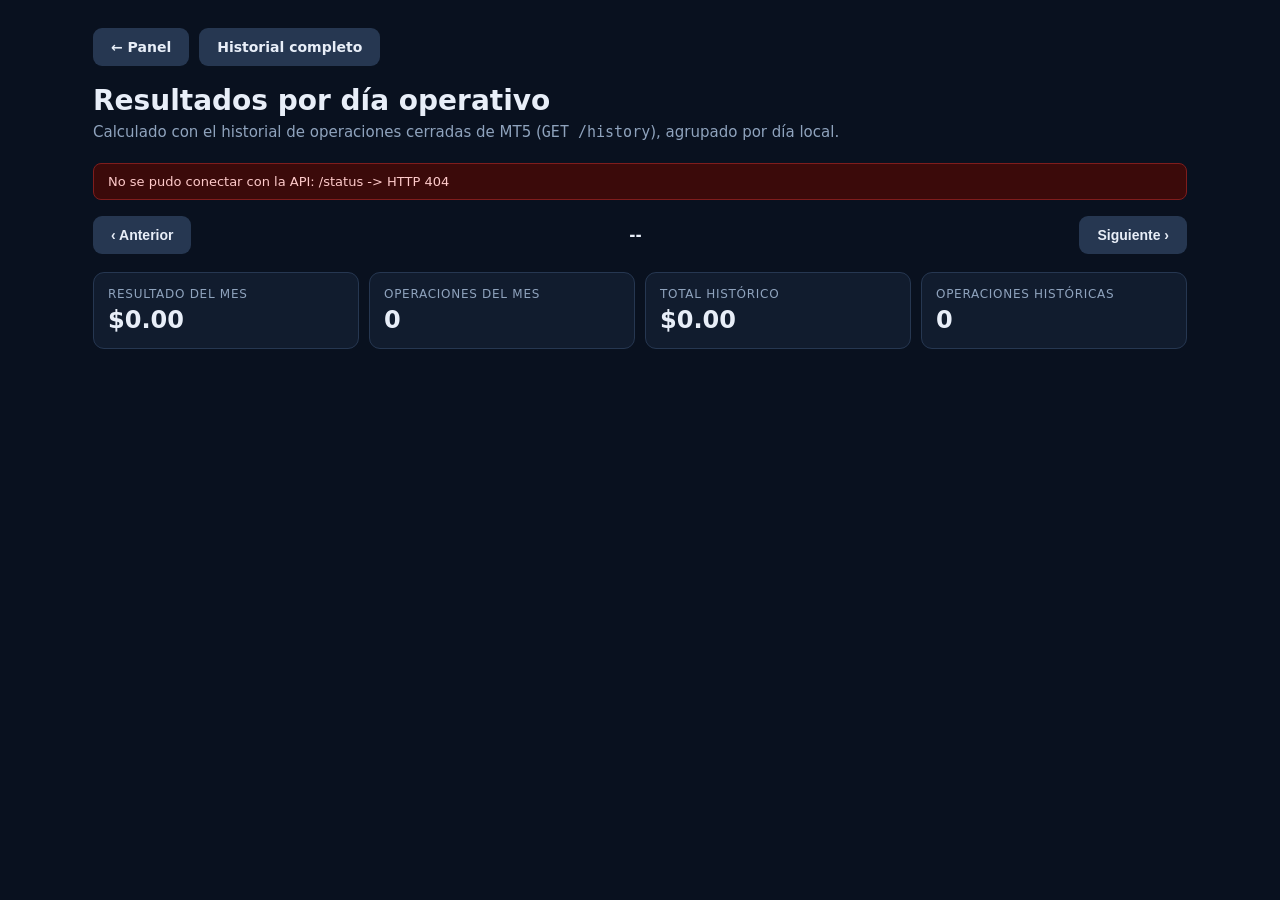
==== panel/calendar.html @ e5d22267 "panel: rediseno de estilo tomado de C:\Dev\tradingbot (solo CSS/layout) A pedido del usuario: copia " ====
<!doctype html>
<html lang="es">
<head>
<meta charset="utf-8">
<meta name="viewport" content="width=device-width, initial-scale=1">
<title>pivot-x-sentinel · Calendario</title>
<link rel="stylesheet" href="style.css">
</head>
<body>
<main class="narrow">

<div class="toolbar">
  <a class="nav" href="index.html">← Panel</a>
  <a class="nav" href="history.html">Historial completo</a>
</div>

<h1>Resultados por día operativo</h1>
<div class="sub" id="scope">Calculado con el historial de operaciones cerradas de MT5 (<code>GET /history</code>), agrupado por día local.</div>

<div class="err-banner" id="err"></div>

<div class="toolbar">
  <button class="nav" id="btnPrev">‹ Anterior</button>
  <strong id="monthLabel" style="flex:1; text-align:center;">--</strong>
  <button class="nav" id="btnNext">Siguiente ›</button>
</div>

<div class="totals">
  <div class="total-card"><span>Resultado del mes</span><b id="monthResult">$0.00</b></div>
  <div class="total-card"><span>Operaciones del mes</span><b id="monthOps">0</b></div>
  <div class="total-card"><span>Total histórico</span><b id="totalResult">$0.00</b></div>
  <div class="total-card"><span>Operaciones históricas</span><b id="totalOps">0</b></div>
</div>

<div class="calendar" id="calGrid"></div>

</main>
<script src="app.js"></script>
<script>
const DAY_NAMES = ["lun", "mar", "mié", "jue", "vie", "sáb", "dom"];
let allTrades = [];
let cursor = new Date();
cursor.setDate(1);

async function load() {
  try {
    const s = await apiGet("/status");
    const qs = s.symbol ? `?symbol=${s.symbol}&magic=${s.magic}&days=3650` : "?days=3650";
    const history = await apiGet("/history" + qs);
    allTrades = closedTrades(history);
    const totals = tradeStats(allTrades);
    document.getElementById("totalResult").textContent = fmtUSD(totals.total);
    document.getElementById("totalResult").className = totals.total >= 0 ? "ok" : "bad";
    document.getElementById("totalOps").textContent = totals.n;
    render();
  } catch (err) {
    showError("err", err);
  }
}

function render() {
  const year = cursor.getFullYear();
  const month = cursor.getMonth();
  document.getElementById("monthLabel").textContent =
    cursor.toLocaleDateString("es-AR", { month: "long", year: "numeric" });

  const byDay = {};
  for (const t of allTrades) {
    const d = new Date(t.time * 1000);
    if (d.getFullYear() !== year || d.getMonth() !== month) continue;
    const key = d.getDate();
    if (!byDay[key]) byDay[key] = [];
    byDay[key].push(t);
  }

  let monthTotal = 0, monthOps = 0;
  for (const key in byDay) {
    monthOps += byDay[key].length;
    monthTotal += byDay[key].reduce((s, t) => s + t.net, 0);
  }
  document.getElementById("monthResult").textContent = fmtUSD(monthTotal);
  document.getElementById("monthResult").className = monthTotal >= 0 ? "ok" : "bad";
  document.getElementById("monthOps").textContent = monthOps;

  const firstOfMonth = new Date(year, month, 1);
  const startOffset = (firstOfMonth.getDay() + 6) % 7; // lunes=0
  const daysInMonth = new Date(year, month + 1, 0).getDate();

  const grid = document.getElementById("calGrid");
  let html = DAY_NAMES.map((n) => `<div class="weekday">${n}</div>`).join("");
  for (let i = 0; i < startOffset; i++) html += `<div class="day empty"></div>`;

  for (let day = 1; day <= daysInMonth; day++) {
    const trades = byDay[day] || [];
    if (!trades.length) {
      html += `<div class="day"><div class="number">${day}</div><div class="muted" style="margin-top:15px;">Sin operaciones</div></div>`;
      continue;
    }
    const stats = tradeStats(trades);
    const cls = stats.total >= 0 ? "ok" : "bad";
    html += `<div class="day">
      <div class="number">${day}</div>
      <div class="result ${cls}">${fmtUSD(stats.total)}</div>
      <div class="muted">${stats.n} ops · ${stats.wins}G / ${stats.losses}P</div>
    </div>`;
  }
  grid.innerHTML = html;
}

document.getElementById("btnPrev").addEventListener("click", () => {
  cursor.setMonth(cursor.getMonth() - 1);
  render();
});
document.getElementById("btnNext").addEventListener("click", () => {
  cursor.setMonth(cursor.getMonth() + 1);
  render();
});

load();
</script>
</body>
</html>
---- panel/style.css ----
/* Paleta y estructura tomadas de C:\Dev\tradingbot (dashboard "M1 Pivotes 15")
   a pedido del usuario -- SOLO estilo, la logica/endpoints son propios de
   este proyecto (docs/spec-panel.md). */
:root {
  --bg: #09111f;
  --card: #111c2e;
  --card-border: #263751;
  --text: #e8eef8;
  --muted: #8fa3bd;
  --label: #8fa3bd;
  --green: #24d17e;
  --red: #ff5d6c;
  --blue: #4da3ff;
  --yellow: #ffcc66;
}

* { box-sizing: border-box; }

body {
  margin: 0;
  background: var(--bg);
  color: var(--text);
  font: 15px system-ui, "Segoe UI", Roboto, Helvetica, Arial, sans-serif;
}

main {
  max-width: 1280px;
  margin: auto;
  padding: 28px;
}
main.narrow { max-width: 1150px; }
main.narrower { max-width: 1050px; }

a { color: inherit; }

h1 { margin: 0 0 6px; font-size: 28px; }
.sub { color: var(--muted); margin-bottom: 22px; }

.toolbar {
  display: flex;
  align-items: center;
  gap: 10px;
  margin-bottom: 18px;
  flex-wrap: wrap;
}
.nav-group { display: flex; gap: 10px; margin-left: auto; flex-wrap: wrap; }

button, .nav, .btn {
  border: 0;
  border-radius: 9px;
  padding: 11px 18px;
  font-weight: 700;
  font-size: 14px;
  cursor: pointer;
  text-decoration: none;
  display: inline-block;
  color: var(--text);
  background: #263751;
}
button:disabled { opacity: 0.35; cursor: not-allowed; filter: grayscale(0.7); }

.start, .btn-start { background: var(--green); color: #062315; }
.stop, .btn-stop { background: var(--red); color: white; }
.export, .btn-primary { background: var(--green); color: #062315; }

.grid { display: grid; grid-template-columns: repeat(4, 1fr); gap: 12px; }
.card {
  background: var(--card);
  border: 1px solid var(--card-border);
  border-radius: 13px;
  padding: 16px;
}
.label {
  color: var(--label);
  font-size: 12px;
  text-transform: uppercase;
  letter-spacing: 0.08em;
}
.value, .big { font-size: 24px; font-weight: 750; margin-top: 6px; }
.wide { grid-column: span 2; }
.wide3 { grid-column: span 3; }
.full { grid-column: 1 / -1; }

.status-help { color: var(--muted); line-height: 1.45; margin-top: 7px; font-size: 13px; }

table { width: 100%; border-collapse: collapse; margin-top: 8px; }
th, td { padding: 10px; text-align: left; border-bottom: 1px solid var(--card-border); font-size: 13px; }
th { color: var(--muted); text-transform: uppercase; font-size: 11px; letter-spacing: 0.04em; }

.ok, .green { color: var(--green); }
.bad, .red { color: var(--red); }
.warning, .yellow { color: var(--yellow); }
.muted { color: var(--muted); }

.events-list { margin-top: 6px; font-size: 13px; color: var(--muted); line-height: 1.75; max-height: 320px; overflow-y: auto; }
.events-list p { margin: 0 0 5px; }
.events-list .ev-time { color: var(--text); }

#active, .active-list { margin-top: 6px; font-size: 13px; line-height: 1.55; }
#active p, .active-list p { margin: 0 0 4px; }

.chart-wrap { width: 100%; overflow-x: auto; }
svg.equity-curve { width: 100%; height: 180px; margin-top: 12px; display: block; }

.sample-grid { display: grid; grid-template-columns: 1fr 1fr; gap: 0 22px; margin-top: 10px; }
.sample-item { padding: 10px 0; border-bottom: 1px solid var(--card-border); }
.sample-item span { display: block; color: var(--muted); font-size: 12px; margin-bottom: 4px; }
.sample-item b { font-size: 16px; }

.config-grid { display: grid; grid-template-columns: repeat(2, 1fr); gap: 12px; }
.setting {
  display: flex;
  flex-direction: column;
  gap: 7px;
  background: #0d1727;
  border: 1px solid var(--card-border);
  border-radius: 9px;
  padding: 13px;
}
.setting b, .setting label { font-size: 14px; font-weight: 700; }
.setting small { color: var(--muted); line-height: 1.35; }
.setting input, .setting select {
  background: #08111f;
  border: 1px solid #3b506e;
  border-radius: 7px;
  color: var(--text);
  font-size: 16px;
  padding: 9px;
  width: 100%;
}
.setting input[type="checkbox"] { width: auto; }
.locked { opacity: 0.72; }
details { margin-top: 14px; }
summary { cursor: pointer; color: var(--muted); }

.summary { display: flex; gap: 24px; flex-wrap: wrap; margin-bottom: 12px; }
.summary b { font-size: 20px; }

.totals { display: grid; grid-template-columns: repeat(4, 1fr); gap: 10px; margin-bottom: 20px; }
.total-card { background: var(--card); border: 1px solid var(--card-border); border-radius: 11px; padding: 14px; }
.total-card span { display: block; color: var(--muted); font-size: 12px; text-transform: uppercase; letter-spacing: 0.06em; }
.total-card b { display: block; font-size: 24px; margin-top: 5px; }

.calendar { display: grid; grid-template-columns: repeat(7, 1fr); gap: 8px; }
.weekday { color: var(--muted); text-align: center; padding: 8px; font-size: 12px; text-transform: uppercase; }
.day { min-height: 118px; background: var(--card); border: 1px solid var(--card-border); border-radius: 11px; padding: 10px; font-size: 13px; }
.day.empty { background: transparent; border-color: transparent; }
.number { font-weight: 750; }
.result { font-size: 20px; font-weight: 800; margin: 12px 0 6px; }

.err-banner {
  background: #3b0a0a;
  border: 1px solid #7f1d1d;
  color: #fecaca;
  padding: 10px 14px;
  border-radius: 8px;
  font-size: 13px;
  margin-bottom: 16px;
  display: none;
}
.err-banner.show { display: block; }

.loading { color: var(--muted); font-size: 13px; padding: 20px 0; }

@media (max-width: 850px) {
  .grid, .config-grid, .totals { grid-template-columns: 1fr 1fr; }
  .toolbar { flex-wrap: wrap; }
  .nav-group { width: 100%; margin-left: 0; }
}
@media (max-width: 520px) {
  .grid, .config-grid, .totals, .calendar { grid-template-columns: 1fr; }
  .wide, .wide3 { grid-column: span 1; }
  .nav-group { flex-wrap: wrap; }
}
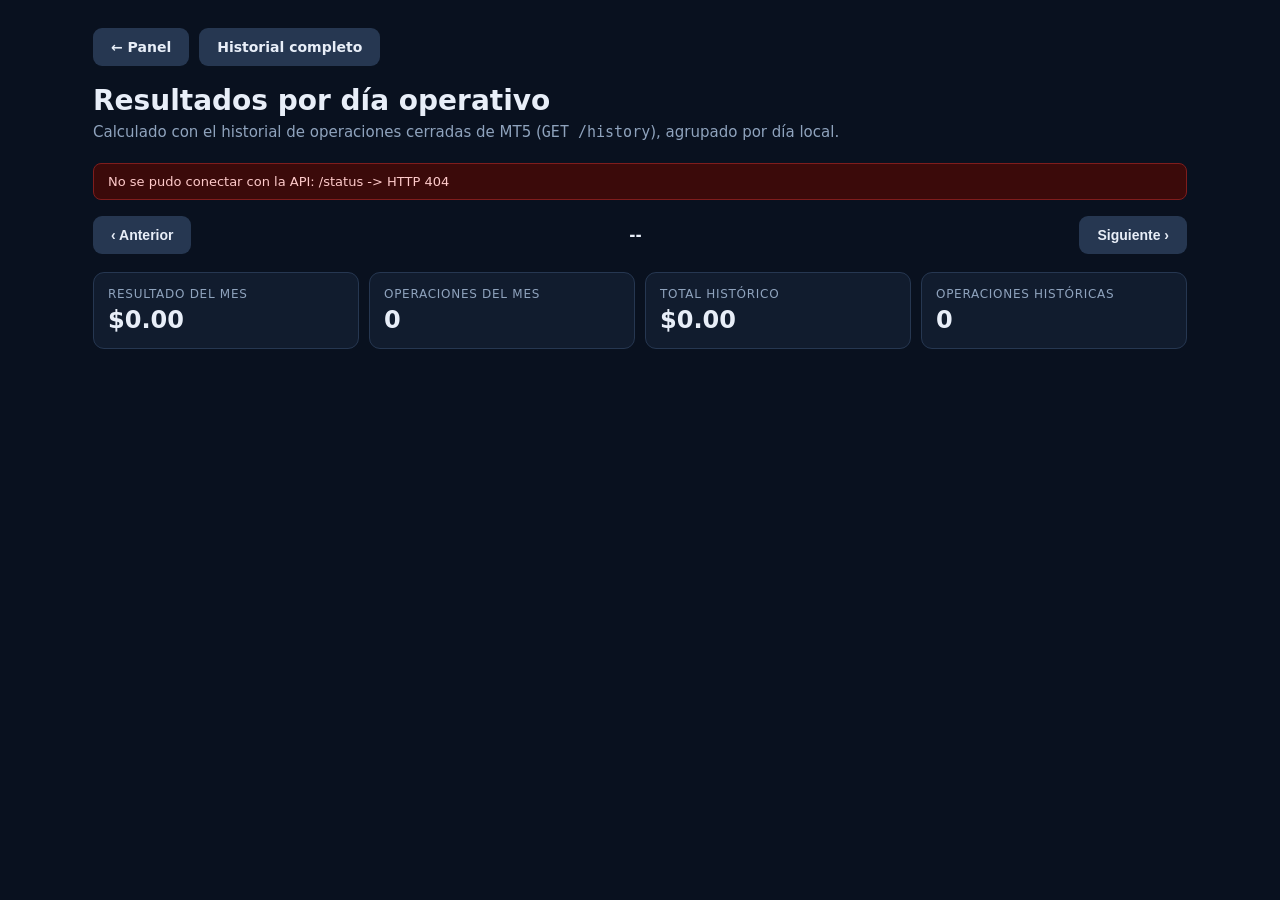
==== commit 97e56d66: "scoring: agrega Score 4 (Nodo, perfil de volumen de rango fijo) strategy/scoring.py: node_score() ar" ====
--- a/panel/calendar.html
+++ b/panel/calendar.html
@@ -4,7 +4,7 @@
 <meta charset="utf-8">
 <meta name="viewport" content="width=device-width, initial-scale=1">
 <title>pivot-x-sentinel · Calendario</title>
-<link rel="stylesheet" href="style.css">
+<link rel="stylesheet" href="style.css?v=3">
 </head>
 <body>
 <main class="narrow">
@@ -35,7 +35,7 @@
 <div class="calendar" id="calGrid"></div>
 
 </main>
-<script src="app.js"></script>
+<script src="app.js?v=4"></script>
 <script>
 const DAY_NAMES = ["lun", "mar", "mié", "jue", "vie", "sáb", "dom"];
 let allTrades = [];
--- a/panel/style.css
+++ b/panel/style.css
@@ -162,6 +162,52 @@
 
 .loading { color: var(--muted); font-size: 13px; padding: 20px 0; }
 
+/* Calificación de entrada (Divergencia/Tendencia/CVP, ver strategy/scoring.py):
+   ícono + popover CSS puro, sin librerías -- panel/app.js arma el contenido
+   (scoreBadge()), acá solo el look. */
+.score-badge { position: relative; display: inline-block; }
+.score-icon {
+  cursor: default;
+  font-size: 12px;
+  font-weight: 700;
+  padding: 3px 8px;
+  border-radius: 999px;
+  background: #0d1727;
+  border: 1px solid var(--card-border);
+  white-space: nowrap;
+}
+.score-icon.ok { border-color: var(--green); }
+.score-icon.bad { border-color: var(--red); }
+.score-pop {
+  display: none;
+  position: absolute;
+  right: 0;
+  bottom: 100%;
+  margin-bottom: 8px;
+  width: 260px;
+  max-width: 80vw;
+  background: var(--card);
+  border: 1px solid var(--card-border);
+  border-radius: 11px;
+  padding: 12px;
+  box-shadow: 0 10px 30px rgba(0, 0, 0, 0.45);
+  z-index: 20;
+  text-align: left;
+  font-size: 12px;
+  line-height: 1.4;
+}
+.score-badge:hover .score-pop,
+.score-badge:focus-within .score-pop { display: block; }
+.score-row { margin-bottom: 8px; }
+.score-row:last-of-type { margin-bottom: 0; }
+.score-row b { font-size: 12px; }
+.score-total {
+  margin-top: 10px;
+  padding-top: 8px;
+  border-top: 1px solid var(--card-border);
+  color: var(--muted);
+}
+
 @media (max-width: 850px) {
   .grid, .config-grid, .totals { grid-template-columns: 1fr 1fr; }
   .toolbar { flex-wrap: wrap; }
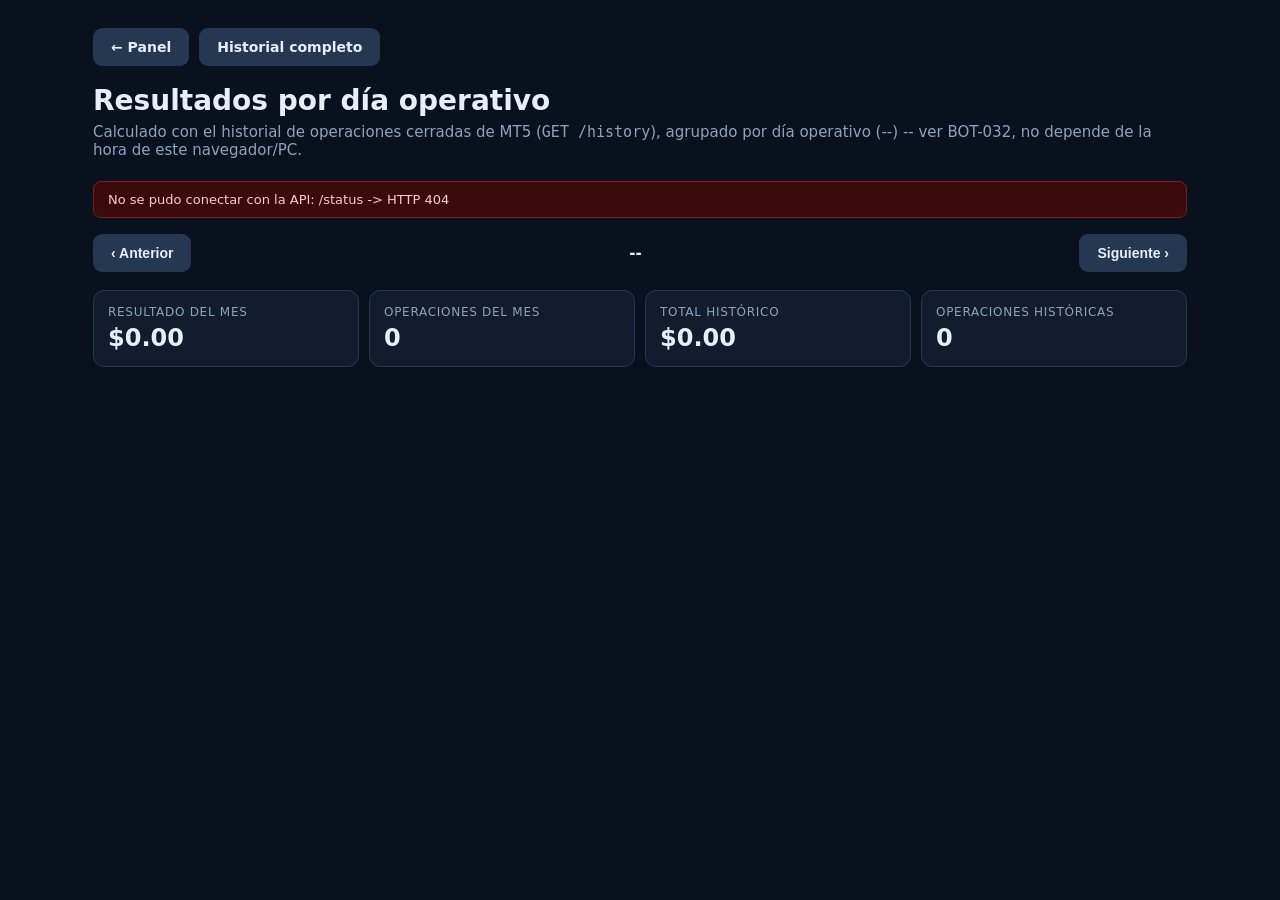
==== commit 357e39ba: "feat: BOT-032 daily loss kill switch Kill switch de perdida diaria: bloquea operaciones NUEVAS al al" ====
--- a/panel/calendar.html
+++ b/panel/calendar.html
@@ -15,7 +15,7 @@
 </div>
 
 <h1>Resultados por día operativo</h1>
-<div class="sub" id="scope">Calculado con el historial de operaciones cerradas de MT5 (<code>GET /history</code>), agrupado por día local.</div>
+<div class="sub" id="scope">Calculado con el historial de operaciones cerradas de MT5 (<code>GET /history</code>), agrupado por día operativo (<span id="tzLabel">--</span>) -- ver BOT-032, no depende de la hora de este navegador/PC.</div>
 
 <div class="err-banner" id="err"></div>
 
@@ -42,9 +42,31 @@
 let cursor = new Date();
 cursor.setDate(1);
 
+// BOT-032 #5: la frontera del dia (y por lo tanto el mes que agrupa este
+// calendario) la define el BACKEND (`operating_timezone`, GET /status) --
+// nunca la zona horaria de este navegador/PC. `Intl.DateTimeFormat` con
+// `timeZone` explicito trae la base IANA completa en cualquier navegador
+// moderno, asi que esto funciona sin hardcodear ningun offset.
+let OPERATING_TZ = "UTC";
+
+function operatingDateParts(unixSeconds, tz) {
+  const dtf = new Intl.DateTimeFormat("en-CA", {
+    timeZone: tz, year: "numeric", month: "2-digit", day: "2-digit",
+  });
+  const parts = Object.fromEntries(dtf.formatToParts(new Date(unixSeconds * 1000)).map((p) => [p.type, p.value]));
+  return { year: Number(parts.year), month: Number(parts.month) - 1, day: Number(parts.day) };
+}
+
 async function load() {
   try {
     const s = await apiGet("/status");
+    OPERATING_TZ = s.operating_timezone || "UTC";
+    document.getElementById("tzLabel").textContent = OPERATING_TZ;
+    // Mes inicial = mes del dia operativo ACTUAL, no el mes local del
+    // navegador (pueden diferir cerca de la medianoche/fin de mes).
+    const today = operatingDateParts(Math.floor(Date.now() / 1000), OPERATING_TZ);
+    cursor = new Date(today.year, today.month, 1);
+
     const qs = s.symbol ? `?symbol=${s.symbol}&magic=${s.magic}&days=3650` : "?days=3650";
     const history = await apiGet("/history" + qs);
     allTrades = closedTrades(history);
@@ -66,9 +88,9 @@
 
   const byDay = {};
   for (const t of allTrades) {
-    const d = new Date(t.time * 1000);
-    if (d.getFullYear() !== year || d.getMonth() !== month) continue;
-    const key = d.getDate();
+    const d = operatingDateParts(t.time, OPERATING_TZ);
+    if (d.year !== year || d.month !== month) continue;
+    const key = d.day;
     if (!byDay[key]) byDay[key] = [];
     byDay[key].push(t);
   }
--- a/panel/style.css
+++ b/panel/style.css
@@ -34,6 +34,7 @@
 a { color: inherit; }
 
 h1 { margin: 0 0 6px; font-size: 28px; }
+.version-tag { color: var(--muted); font-size: 14px; font-weight: normal; vertical-align: middle; }
 .sub { color: var(--muted); margin-bottom: 22px; }
 
 .toolbar {
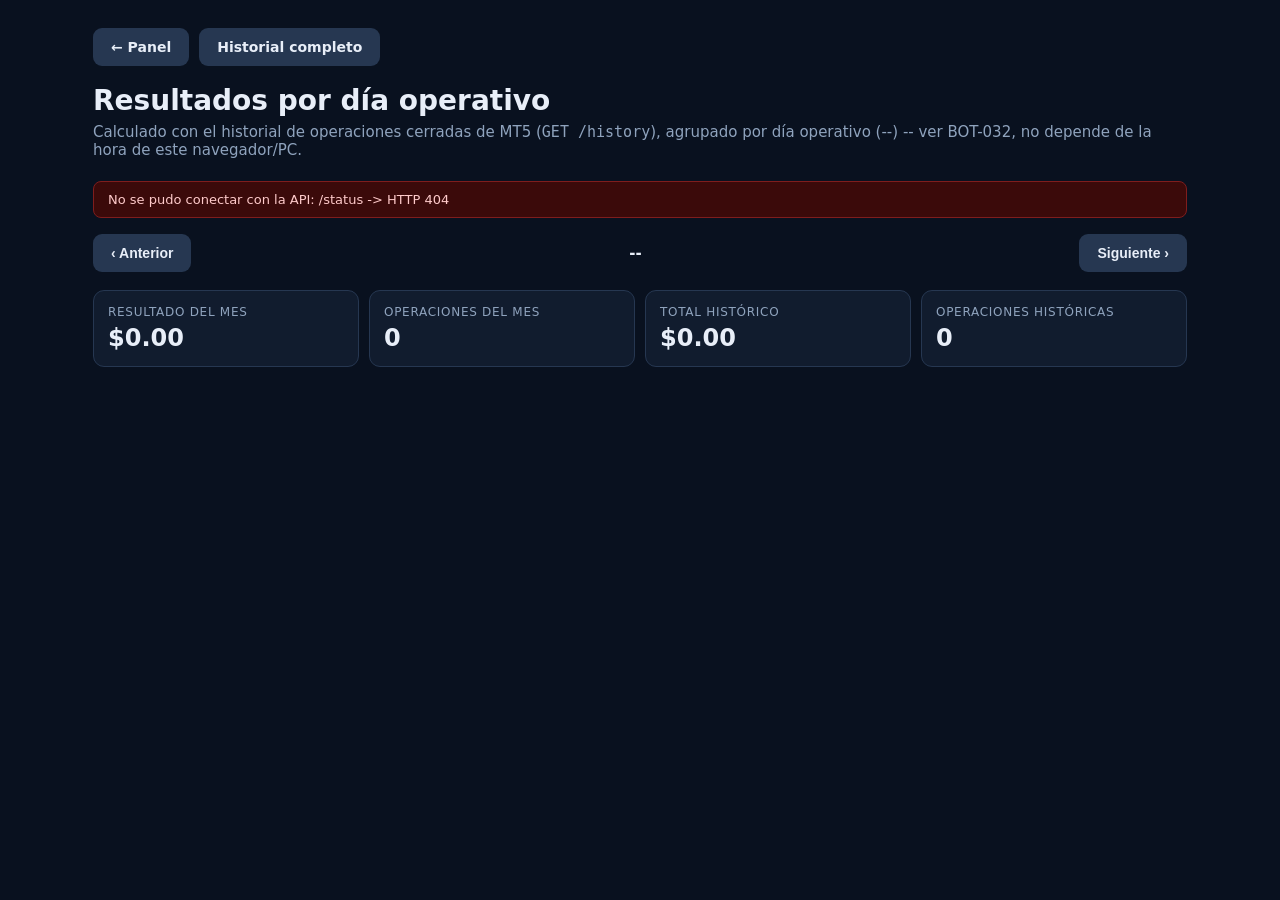
==== commit 73a521b8: "fix(ui): simplify signal quality production observability Hotfix on top of BOT-051.6. The production" ====
--- a/panel/calendar.html
+++ b/panel/calendar.html
@@ -4,7 +4,7 @@
 <meta charset="utf-8">
 <meta name="viewport" content="width=device-width, initial-scale=1">
 <title>pivot-x-sentinel · Calendario</title>
-<link rel="stylesheet" href="style.css?v=3">
+<link rel="stylesheet" href="style.css?v=5">
 </head>
 <body>
 <main class="narrow">
@@ -35,7 +35,7 @@
 <div class="calendar" id="calGrid"></div>
 
 </main>
-<script src="app.js?v=4"></script>
+<script src="app.js?v=5"></script>
 <script>
 const DAY_NAMES = ["lun", "mar", "mié", "jue", "vie", "sáb", "dom"];
 let allTrades = [];
--- a/panel/style.css
+++ b/panel/style.css
@@ -130,6 +130,10 @@
   width: 100%;
 }
 .setting input[type="checkbox"] { width: auto; }
+/* Sub-campo condicional dentro de una tarjeta .setting (ej. BOT-032: monto
+   de la maxima perdida diaria, solo visible con el checkbox activado) --
+   mismo espaciado vertical que .setting, alternado con [hidden] por JS. */
+.setting .sub-field { display: flex; flex-direction: column; gap: 7px; margin-top: 2px; }
 .locked { opacity: 0.72; }
 details { margin-top: 14px; }
 summary { cursor: pointer; color: var(--muted); }
@@ -163,9 +167,13 @@
 
 .loading { color: var(--muted); font-size: 13px; padding: 20px 0; }
 
-/* Calificación de entrada (Divergencia/Tendencia/CVP, ver strategy/scoring.py):
-   ícono + popover CSS puro, sin librerías -- panel/app.js arma el contenido
-   (scoreBadge()), acá solo el look. */
+/* BOT-051.6.1: ícono + popover CSS puro, sin librerías -- panel/app.js arma
+   el contenido (scoreBadge()), acá solo el look. Antes de esta tarea el
+   ícono tenía color/valor derivados de la calificación legacy (Divergencia/
+   Tendencia/CVP/Nodo/Total) -- removido junto con esa sección del popover:
+   el ícono queda neutral a propósito (Signal Quality v1 no tiene score ni
+   "bueno/malo" definido, ver reports/BOT-051.2-* sección 11), sin clases de
+   color ni valor numérico en el ícono mismo. */
 .score-badge { position: relative; display: inline-block; }
 .score-icon {
   cursor: default;
@@ -177,16 +185,22 @@
   border: 1px solid var(--card-border);
   white-space: nowrap;
 }
-.score-icon.ok { border-color: var(--green); }
-.score-icon.bad { border-color: var(--red); }
 .score-pop {
   display: none;
   position: absolute;
-  right: 0;
+  /* BOT-051.6: centrado sobre el ícono (en vez de right:0) -- antes de esta
+     tarea el ícono SIEMPRE vivía en la última columna de una tabla ancha
+     (pegado al borde derecho), donde right:0 alcanzaba. Ahora el mismo
+     componente también se usa en "Posiciones y pendientes" (tarjeta angosta,
+     el ícono puede caer cerca del borde IZQUIERDO), donde right:0 empujaba
+     el popover fuera de la pantalla. Centrado + clamp de ancho evita el
+     overflow en ambos contextos sin necesitar JS. */
+  left: 50%;
+  transform: translateX(-50%);
   bottom: 100%;
   margin-bottom: 8px;
   width: 260px;
-  max-width: 80vw;
+  max-width: min(260px, 92vw);
   background: var(--card);
   border: 1px solid var(--card-border);
   border-radius: 11px;
@@ -199,20 +213,66 @@
 }
 .score-badge:hover .score-pop,
 .score-badge:focus-within .score-pop { display: block; }
-.score-row { margin-bottom: 8px; }
-.score-row:last-of-type { margin-bottom: 0; }
-.score-row b { font-size: 12px; }
-.score-total {
-  margin-top: 10px;
-  padding-top: 8px;
-  border-top: 1px solid var(--card-border);
-  color: var(--muted);
-}
+
+/* Signal Quality (BOT-051.4): único contenido del popover desde BOT-051.6.1
+   (antes compartía espacio con la calificación legacy, de ahí el
+   margin-top/border-top que separaba ambas secciones -- ya no aplica, es
+   ahora la raíz del popover) -- deliberadamente SIN clases .ok/.bad ni
+   ningún otro color que implique un ranking entre estados/factores (no hay
+   score, no hay pesos, no hay "bueno/malo" definido todavía -- ver
+   reports/BOT-051.2-signal-quality-definition-freeze.md sección 11). */
+.sq-section { /* sin margin-top/border-top: ya no hay una sección previa de la que separarse */ }
+.sq-title { font-size: 11px; text-transform: uppercase; letter-spacing: .04em; color: var(--muted); margin-bottom: 6px; }
+.sq-row { display: flex; justify-content: space-between; gap: 10px; margin-bottom: 4px; }
+.sq-row:last-child { margin-bottom: 0; }
+.sq-row span { color: var(--muted); }
+.sq-row b { font-weight: 600; font-size: 12px; }
+.sq-unavailable { color: var(--muted); font-style: italic; }
+.sq-direction { margin-top: 6px; padding-top: 6px; border-top: 1px dashed var(--card-border); }
+/* BOT-051.6 sección 6: razón de indisponibilidad de un factor -- mismo look
+   neutral que .sq-unavailable (no es un error, no es "malo"), en su propia
+   línea debajo de la fila para no competir con el valor. */
+.sq-row-unavailable { flex-direction: column; align-items: flex-start; }
+.sq-reason { color: var(--muted); font-size: 11px; font-style: italic; }
+
+/* BOT-051.6: filas individuales de "Posiciones y pendientes" -- cada LIMIT
+   pendiente / posición abierta con su propio ícono de Signal Quality (mismo
+   componente que la tabla de cerradas, ver scoreBadge() en panel/app.js).
+   Compacto a propósito -- no convierte la tarjeta en una tabla. */
+.pp-row {
+  display: flex;
+  justify-content: space-between;
+  align-items: center;
+  gap: 8px;
+  margin-bottom: 4px;
+}
+.pp-row-right { display: flex; align-items: center; gap: 8px; }
+.pp-summary { margin-bottom: 6px; }
+
+/* Signal Quality -- tarjeta de acumulacion OOS (BOT-051.5). Reusa
+   .sample-grid/.sample-item (mismo look que "Muestra y riesgo") -- sin
+   colores de calidad, sin recomendaciones, sin gate: solo conteos y
+   estados de readiness (NO_DATA/ACCUMULATING/READY_FOR_OOS_ANALYSIS). */
+.sq-oos-readiness { display: grid; grid-template-columns: repeat(4, 1fr); gap: 10px; margin-top: 12px; }
+.sq-oos-readiness-item { text-align: center; padding: 8px; border: 1px solid var(--card-border); border-radius: 8px; }
+.sq-oos-readiness-item span { display: block; color: var(--muted); font-size: 11px; margin-bottom: 4px; text-transform: uppercase; }
+.sq-oos-readiness-item b { font-size: 13px; }
+.sq-oos-note { margin-top: 10px; color: var(--muted); font-size: 12px; }
 
 @media (max-width: 850px) {
   .grid, .config-grid, .totals { grid-template-columns: 1fr 1fr; }
   .toolbar { flex-wrap: wrap; }
   .nav-group { width: 100%; margin-left: 0; }
+  /* BOT-051.6.1: sin esto, `.wide3` (span 3) pide una columna que ya no
+     existe en este breakpoint (grid pasa a 2 columnas arriba) y el
+     navegador crea una 3ra columna IMPLICITA solo para ese item -- `.full`
+     (grid-column: 1/-1) no la alcanza porque `-1` referencia la ULTIMA
+     columna EXPLICITA, no la implicita agregada por un vecino. Resultado
+     (bug preexistente, afectaba TODAS las tarjetas `.full`, no solo la
+     nueva de OOS): un hueco vacio a la derecha en vez de ancho completo.
+     Mismo criterio ya usado en el breakpoint de 520px de abajo (ahi
+     `.wide3` se clampea a span 1). */
+  .wide3 { grid-column: span 2; }
 }
 @media (max-width: 520px) {
   .grid, .config-grid, .totals, .calendar { grid-template-columns: 1fr; }
